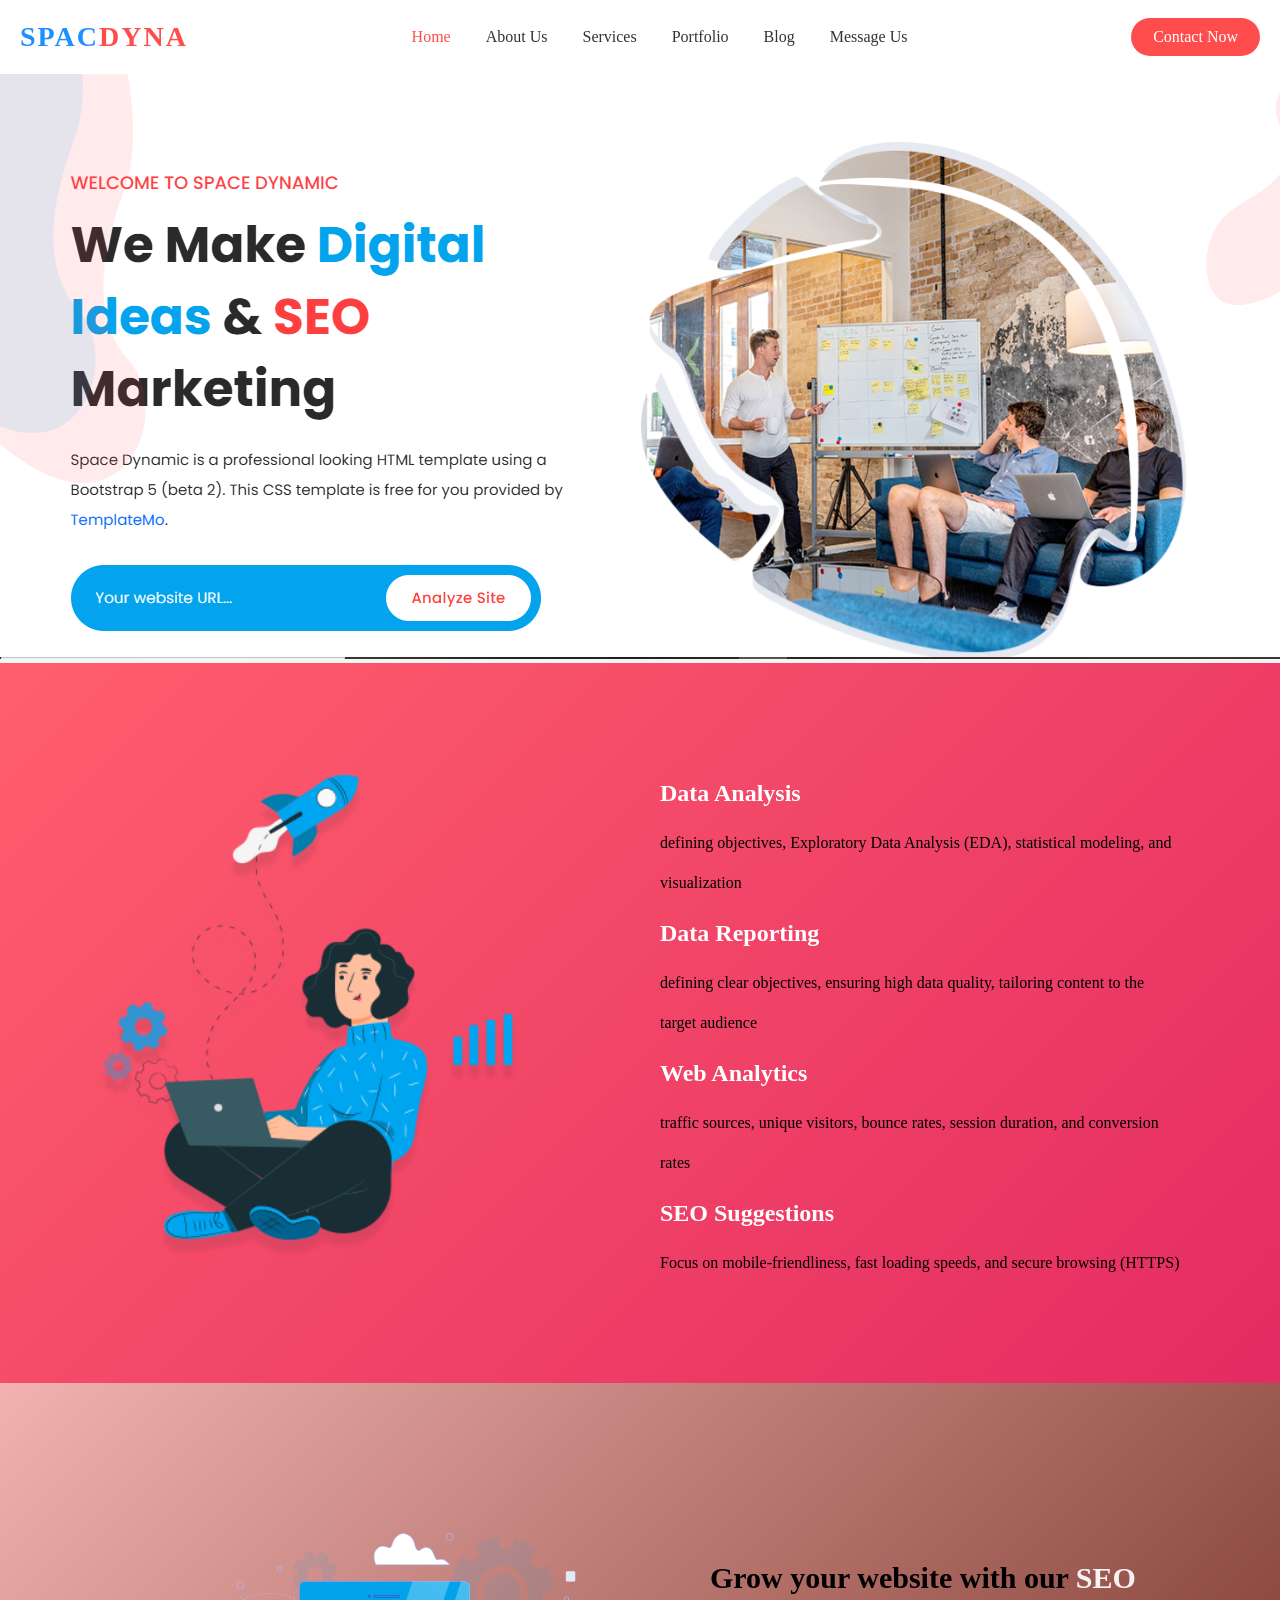
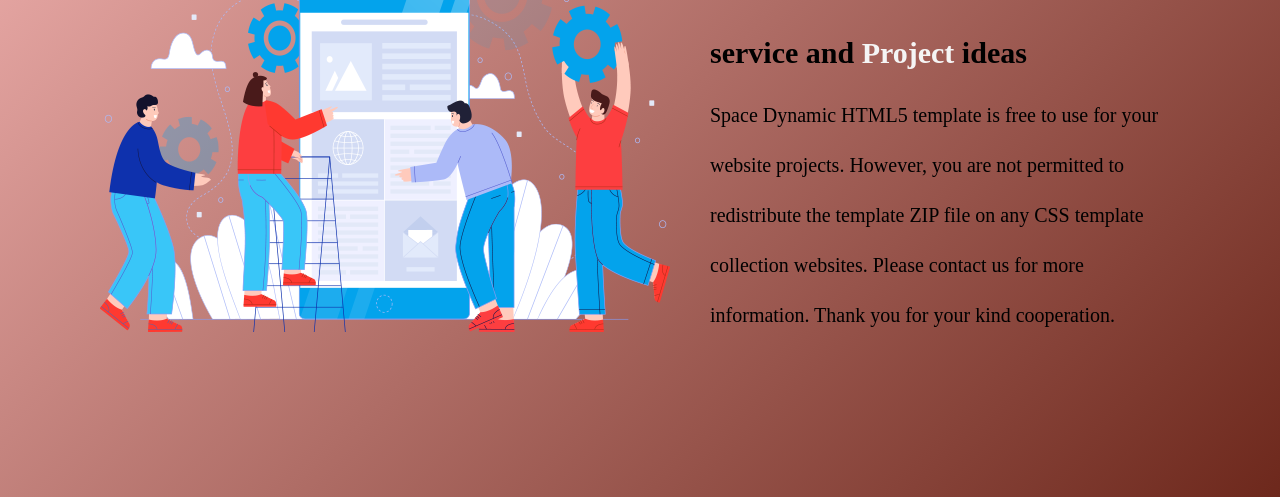
==== index.html @ 8ad8c585 "start websiute" ====
<!DOCTYPE html>
<html lang="en">
<head>
  <meta charset="UTF-8">
  <title>Navbar</title>
  <link rel="stylesheet" href="style.css">
</head>
<body>

  <nav class="navbar">
    <div class="logo">
      <span class="blue">SPAC</span><span class="red">DYNA</span>
    </div>

    <ul class="nav-links">
      <li><a href="#" class="active">Home</a></li>
      <li><a href="">About Us</a></li>
      <li><a href="#">Services</a></li>
      <li><a href="#">Portfolio</a></li>
      <li><a href="#">Blog</a></li>
      <li><a href="#">Message Us</a></li>
    </ul>

    <a href="#" class="contact-btn">Contact Now</a>
  </nav>
  <div>
  <img src="images/Pictures/Capture1.PNG" alt="">
  </div>
  <section class="hero">
    <div class="left">
        <img src="images/about.png" alt="">
    </div>
        <div class="card">
        <div >
        <h2>Data Analysis</h2>
        <p>defining objectives, Exploratory Data Analysis (EDA), statistical modeling, and visualization</p>
        </div>
        <div>
        <h2>Data Reporting</h2>
          <p>defining clear objectives, ensuring high data quality, tailoring content to the target audience</p>
          </div>
          <div>
           <h2>Web Analytics</h2>
          <p>traffic sources, unique visitors, bounce rates, session duration, and conversion rates</p>
          </div>
          <div>
          <h2>SEO Suggestions</h2>
          <p>Focus on mobile-friendliness, fast loading speeds, and secure browsing (HTTPS)</p>
          </div>
    
    </div>
      </div>
      
  </section>
  <section class="doo">
  <div >
        <img src="images/services.png" alt="">
      </div>
      <div class="card2">
        <div>
            <h2>Grow your website with our <span class="blue">SEO</span> service and <span class="red">Project </span>ideas</h2>
            <p>Space Dynamic HTML5 template is free to use for your website projects. However, you are not permitted to redistribute the template ZIP file on any CSS template collection websites. Please contact us for more information. Thank you for your kind cooperation.</p>
        </div>
      </div>
  </section>

</body> 
</html>
---- style.css ----
*{
    margin: 0;
    padding:0;
    box-sizing: border-box;
}
body {
  background: #f5f5f5;
}


.navbar {
  display: flex;
  justify-content: space-between;
  align-items: center;
  padding: 18px 20px;
  background: white;
}


.logo {
  font-size: 28px;
  font-weight: bold;
  letter-spacing: 2px;
}

.logo .blue {
  color: #1e90ff;
}

.logo .red {
  color: #ff4d4d;
}


.nav-links {
  list-style: none;
  display: flex;
  gap: 35px;
}

.nav-links a {
  text-decoration: none;
  color: #333;
  font-size: 16px;
  transition: 0.3s;
}

.nav-links a:hover,
.nav-links a.active {
  color: #ff4d4d;
}


.contact-btn {
  padding: 10px 22px;
  background: #ff4d4d;
  color: white;
  text-decoration: none;
  border-radius: 25px;
  font-weight: 500;
  transition: 0.3s;
}

.contact-btn:hover {
  background: #e63c3c;
}
.hero {
  padding: 100px 100px;
  background: linear-gradient(135deg, #ff5f6d, #e42b62);
  position: relative;
  overflow: hidden;
  display: grid;
  grid-template-columns: 1fr 1fr;
  align-items: center;
  gap: 40px;
  line-height: 2.5;
}
.card{
    text-align: left;
}
.card h2{
    color: white;
}
.left img{
    width: 80%;
    align-items: center;

}
.doo {
  padding: 150px 100px;
  background: linear-gradient(135deg, #f1b2b0, #6d281c);
  position: relative;
  overflow: hidden;
  display: grid;
  grid-template-columns: 1fr 1fr;
  align-items: center;
  gap: 40px;
  line-height: 2.5;
}
.card2{
    text-align: left;
    font-size: 20px;
}
.card2 .blue{
    color: rgb(243, 243, 245);
}
.card2 .red{
    color: whitesmoke;
}
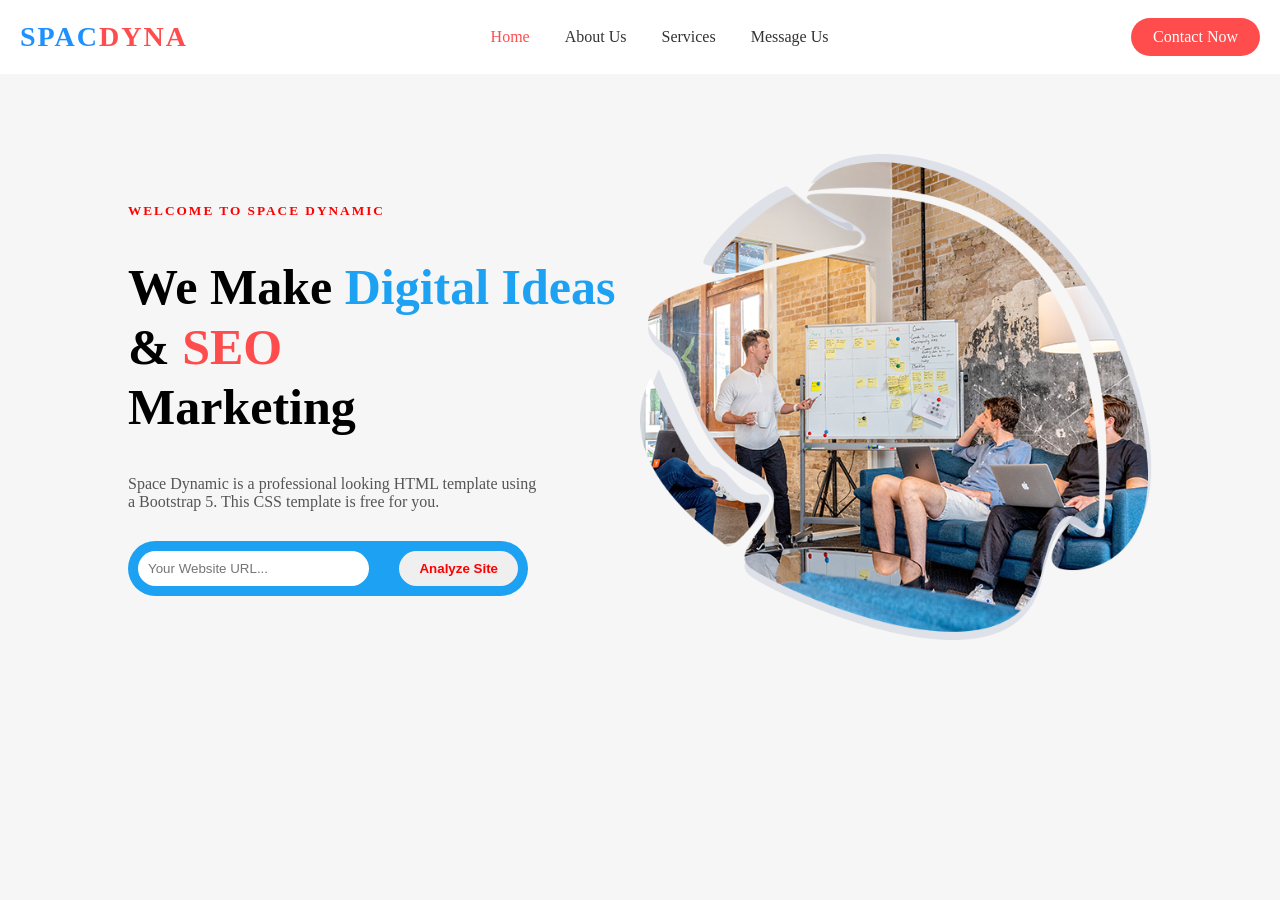
==== commit 54bf8a5b: "template2" ====
--- a/index.html
+++ b/index.html
@@ -2,7 +2,7 @@
 <html lang="en">
 <head>
   <meta charset="UTF-8">
-  <title>Navbar</title>
+  <title>SPACDYNA</title>
   <link rel="stylesheet" href="style.css">
 </head>
 <body>
@@ -14,55 +14,30 @@
 
     <ul class="nav-links">
       <li><a href="#" class="active">Home</a></li>
-      <li><a href="">About Us</a></li>
-      <li><a href="#">Services</a></li>
-      <li><a href="#">Portfolio</a></li>
-      <li><a href="#">Blog</a></li>
-      <li><a href="#">Message Us</a></li>
+      <li><a href="./about.html">About Us</a></li>
+      <li><a href="./services.html">Services</a></li>
+      <li><a href="./last.html">Message Us</a></li>
     </ul>
 
     <a href="#" class="contact-btn">Contact Now</a>
   </nav>
-  <div>
-  <img src="images/Pictures/Capture1.PNG" alt="">
-  </div>
-  <section class="hero">
-    <div class="left">
-        <img src="images/about.png" alt="">
-    </div>
-        <div class="card">
-        <div >
-        <h2>Data Analysis</h2>
-        <p>defining objectives, Exploratory Data Analysis (EDA), statistical modeling, and visualization</p>
-        </div>
-        <div>
-        <h2>Data Reporting</h2>
-          <p>defining clear objectives, ensuring high data quality, tailoring content to the target audience</p>
+  <section class="hero">  
+    <div class="hero-text">
+      <h5 >WELCOME TO SPACE DYNAMIC</h5><br>
+      <h1>We Make <span class="blue">Digital Ideas</span><br> & <span class="red">SEO</span><br> Marketing</h1>
+<br>
+      <p>Space Dynamic is a professional looking HTML template using a 
+            Bootstrap 5. This CSS template is free for you.</p>
+
+            <div class="hero-form">
+              <input type="text" placeholder="Your Website URL..." required>
+              <button>Analyze Site</button>
+            </div>  
           </div>
-          <div>
-           <h2>Web Analytics</h2>
-          <p>traffic sources, unique visitors, bounce rates, session duration, and conversion rates</p>
+          <div class="hero-image">
+            <img src="./images/index.png" alt="Team">
           </div>
-          <div>
-          <h2>SEO Suggestions</h2>
-          <p>Focus on mobile-friendliness, fast loading speeds, and secure browsing (HTTPS)</p>
-          </div>
-    
-    </div>
-      </div>
-      
+
   </section>
-  <section class="doo">
-  <div >
-        <img src="images/services.png" alt="">
-      </div>
-      <div class="card2">
-        <div>
-            <h2>Grow your website with our <span class="blue">SEO</span> service and <span class="red">Project </span>ideas</h2>
-            <p>Space Dynamic HTML5 template is free to use for your website projects. However, you are not permitted to redistribute the template ZIP file on any CSS template collection websites. Please contact us for more information. Thank you for your kind cooperation.</p>
-        </div>
-      </div>
-  </section>
-
 </body> 
 </html>
--- a/style.css
+++ b/style.css
@@ -4,7 +4,7 @@
     box-sizing: border-box;
 }
 body {
-  background: #f5f5f5;
+  background: #f6f6f6;
 }
 
 
@@ -64,48 +64,68 @@
 .contact-btn:hover {
   background: #e63c3c;
 }
-.hero {
-  padding: 100px 100px;
-  background: linear-gradient(135deg, #ff5f6d, #e42b62);
-  position: relative;
-  overflow: hidden;
-  display: grid;
-  grid-template-columns: 1fr 1fr;
+.hero{
+  display: flex;
   align-items: center;
-  gap: 40px;
-  line-height: 2.5;
+  justify-content: space-between;
+  padding: 80px 10%;
 }
-.card{
-    text-align: left;
+.hero-text{
+  width: 50%;
 }
-.card h2{
-    color: white;
-}
-.left img{
-    width: 80%;
-    align-items: center;
+.hero-text h5{
+  color: red;
+  letter-spacing: 2px;
+  margin-bottom:20px
 
 }
-.doo {
-  padding: 150px 100px;
-  background: linear-gradient(135deg, #f1b2b0, #6d281c);
-  position: relative;
-  overflow: hidden;
-  display: grid;
-  grid-template-columns: 1fr 1fr;
-  align-items: center;
-  gap: 40px;
-  line-height: 2.5;
+.hero-text h1 {
+    font-size: 50px;  
+    line-height: 1.2;
+    margin-bottom: 20px;
 }
-.card2{
-    text-align: left;
-    font-size: 20px;
+.blue {
+    color: #1da1f2;
 }
-.card2 .blue{
-    color: rgb(243, 243, 245);
+
+.red {
+    color: #ff4d4d;
 }
-.card2 .red{
-    color: whitesmoke;
+.hero-text p{
+  color: #555;
+  margin-bottom: 30px;
+  width: 80%;
+}
+.hero-form {
+    display: flex;
+    gap: 30px;
+    background: #1da1f2;
+    padding: 10px;
+    border-radius: 50px;
+    width: 400px;
+}
+.hero-form input {
+    border: none;
+    outline: none;
+    flex: 1;
+    padding: 10px;
+    border-radius: 50px;
+}
+.hero-form button {
+    border: none;
+    color: red;
+    padding: 10px 20px;
+    border-radius: 50px;
+    cursor: pointer;
+    font-weight: bold;
+}
+.hero-image {
+    width: 50%;
+}
+
+.hero-image img {
+    width: 100%;
+    border-radius: 50px;
 }
 
 
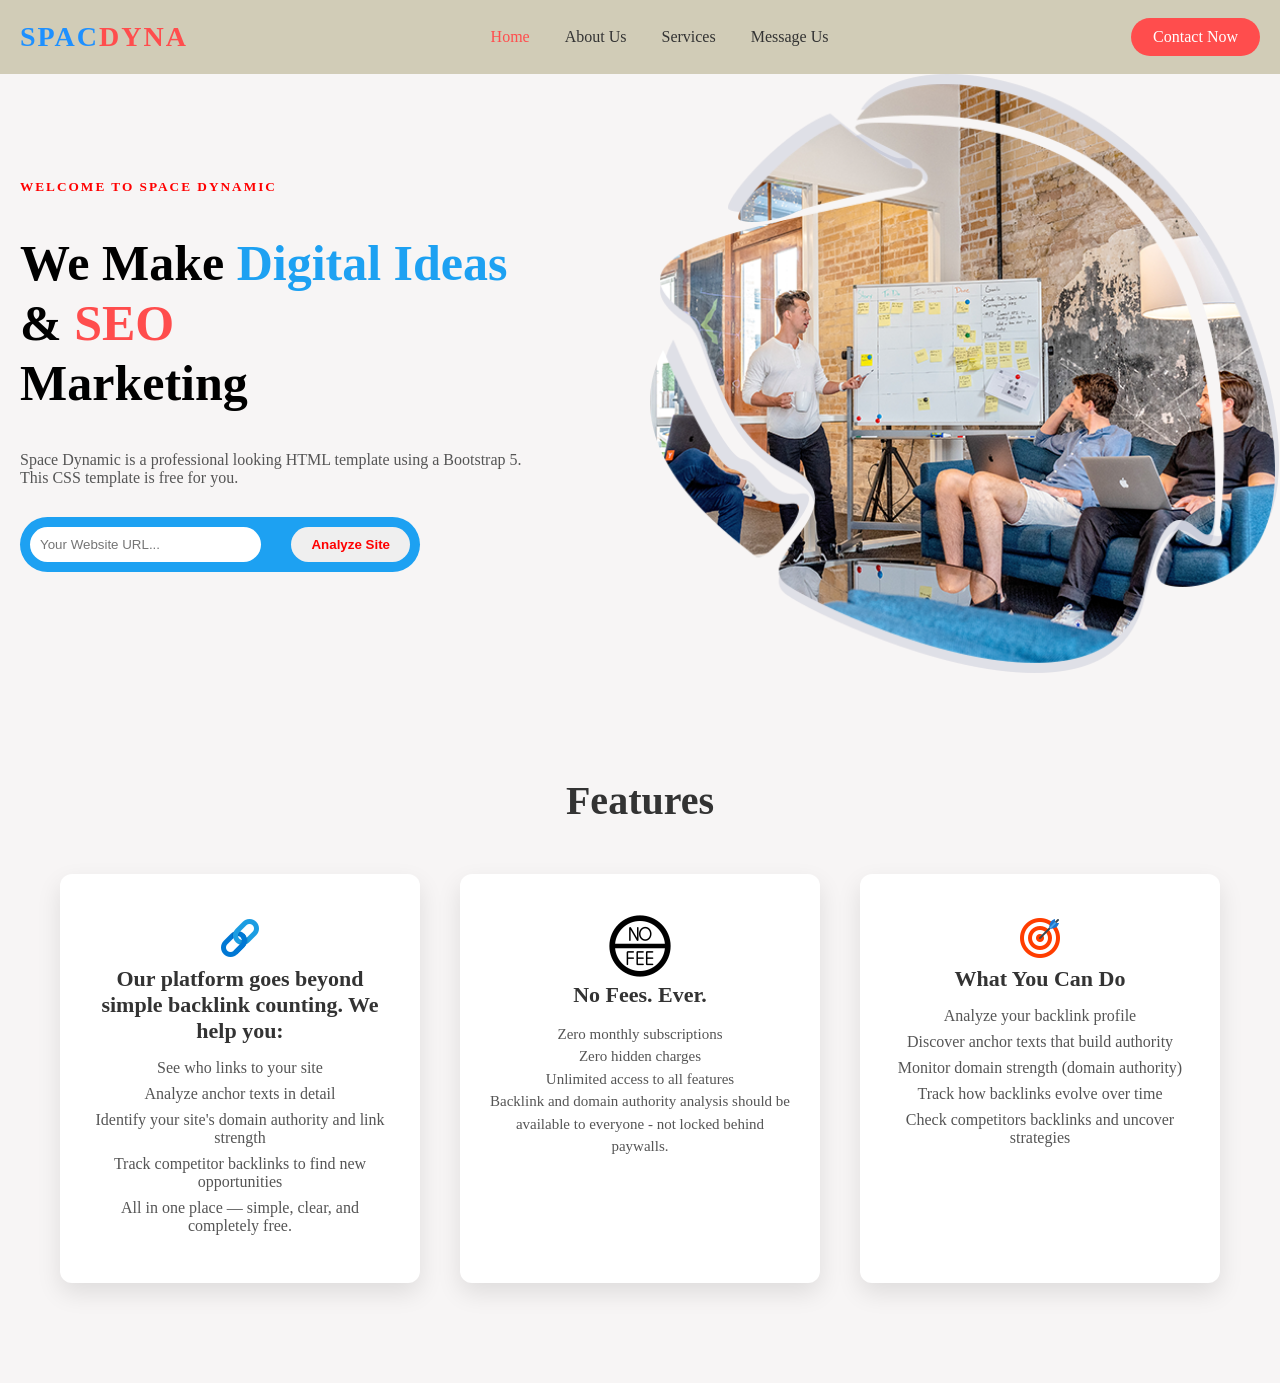
==== commit 1e3373d4: "day2" ====
--- a/index.html
+++ b/index.html
@@ -37,7 +37,40 @@
           <div class="hero-image">
             <img src="./images/index.png" alt="Team">
           </div>
-
+  </section>
+  <section class="next">
+    <h1>Features</h1>
+    <div class="container">
+      <div class="card">
+        <div class="icon1"><img src="./images/icon-link.png" alt=""></div>
+        <h2>Our platform goes beyond simple backlink counting. We help you:</h2>
+        <ul>
+        <li>See who links to your site</li>
+        <li>Analyze anchor texts in detail</li>
+        <li>Identify your site's domain authority and link strength</li>
+        <li>Track competitor backlinks to find new opportunities</li>
+        <li>All in one place — simple, clear, and completely free.</li>
+        </ul>
+      </div>
+      <div class="card">
+        <div class="icon2"><img src="./images/icon-fee.png" alt=""></div>
+        <h2>No Fees. Ever.</h2>
+        <p>Zero monthly subscriptions<br>Zero hidden charges<br>Unlimited access to all features<br>
+          Backlink and domain authority analysis should be available to everyone - not locked behind paywalls.</p>
+      </div>
+      <div class="card">
+        <div class="icon3"><img src="./images/icon-aim.png" alt=""></div>
+        <h2>What You Can Do</h2>
+        <ul>
+        <li>Analyze your backlink profile</li>
+        <li>Discover anchor texts that build authority</li>
+        <li>Monitor domain strength (domain authority)</li>
+        <li>Track how backlinks evolve over time</li>
+        <li>Check competitors backlinks and uncover strategies</li>
+       </ul>
+      </div>
+      </div>
+  
   </section>
 </body> 
 </html>
--- a/style.css
+++ b/style.css
@@ -4,18 +4,15 @@
     box-sizing: border-box;
 }
 body {
-  background: #f6f6f6;
+  background: #f7f5f5;
 }
-
-
 .navbar {
   display: flex;
   justify-content: space-between;
   align-items: center;
   padding: 18px 20px;
-  background: white;
+  background: rgb(209, 204, 183);
 }
-
 
 .logo {
   font-size: 28px;
@@ -68,7 +65,8 @@
   display: flex;
   align-items: center;
   justify-content: space-between;
-  padding: 80px 10%;
+  padding-left: 20px;
+  
 }
 .hero-text{
   width: 50%;
@@ -121,14 +119,59 @@
 }
 .hero-image {
     width: 50%;
+    
 }
-
 .hero-image img {
     width: 100%;
     border-radius: 50px;
+}
+.next{
+  padding:100px 60px;
+  text-align:center;
+}
+.next h1{
+  font-size:40px;
+  margin-bottom:50px;
+  color:#333;
+}
+.container{
+  display: flex;
+  justify-content: center;
+  gap:40px;
+  flex-wrap: wrap;
+}
+.card{
+  background: white;
+  width: 360px; 
+  padding: 40px 30px;
+  border-radius: 12px;
+  box-shadow: 0 10px 25px  rgba(0,0,0,0.1);
+  transition: all 0.3s ease;
+  cursor: pointer;
+}
+.card:hover{
+  transform: translateY(-12px);
+  box-shadow:0 20px 40px rgba(0,0,0,0.15) ;
+}
+.card h2{
+  font-size: 22px;
+  margin-bottom:15px;
+  color: #333;
+}
+.card p{
+  color: #555;
+  line-height: 1.5;
+  font-size: 15px;
+}
+.card ul{
+  list-style: none;
+  margin-top: 15px;
+}
+.card ul li{
+  margin: 8px 0;
+  color: #555;
 }
 
 
 
 
-
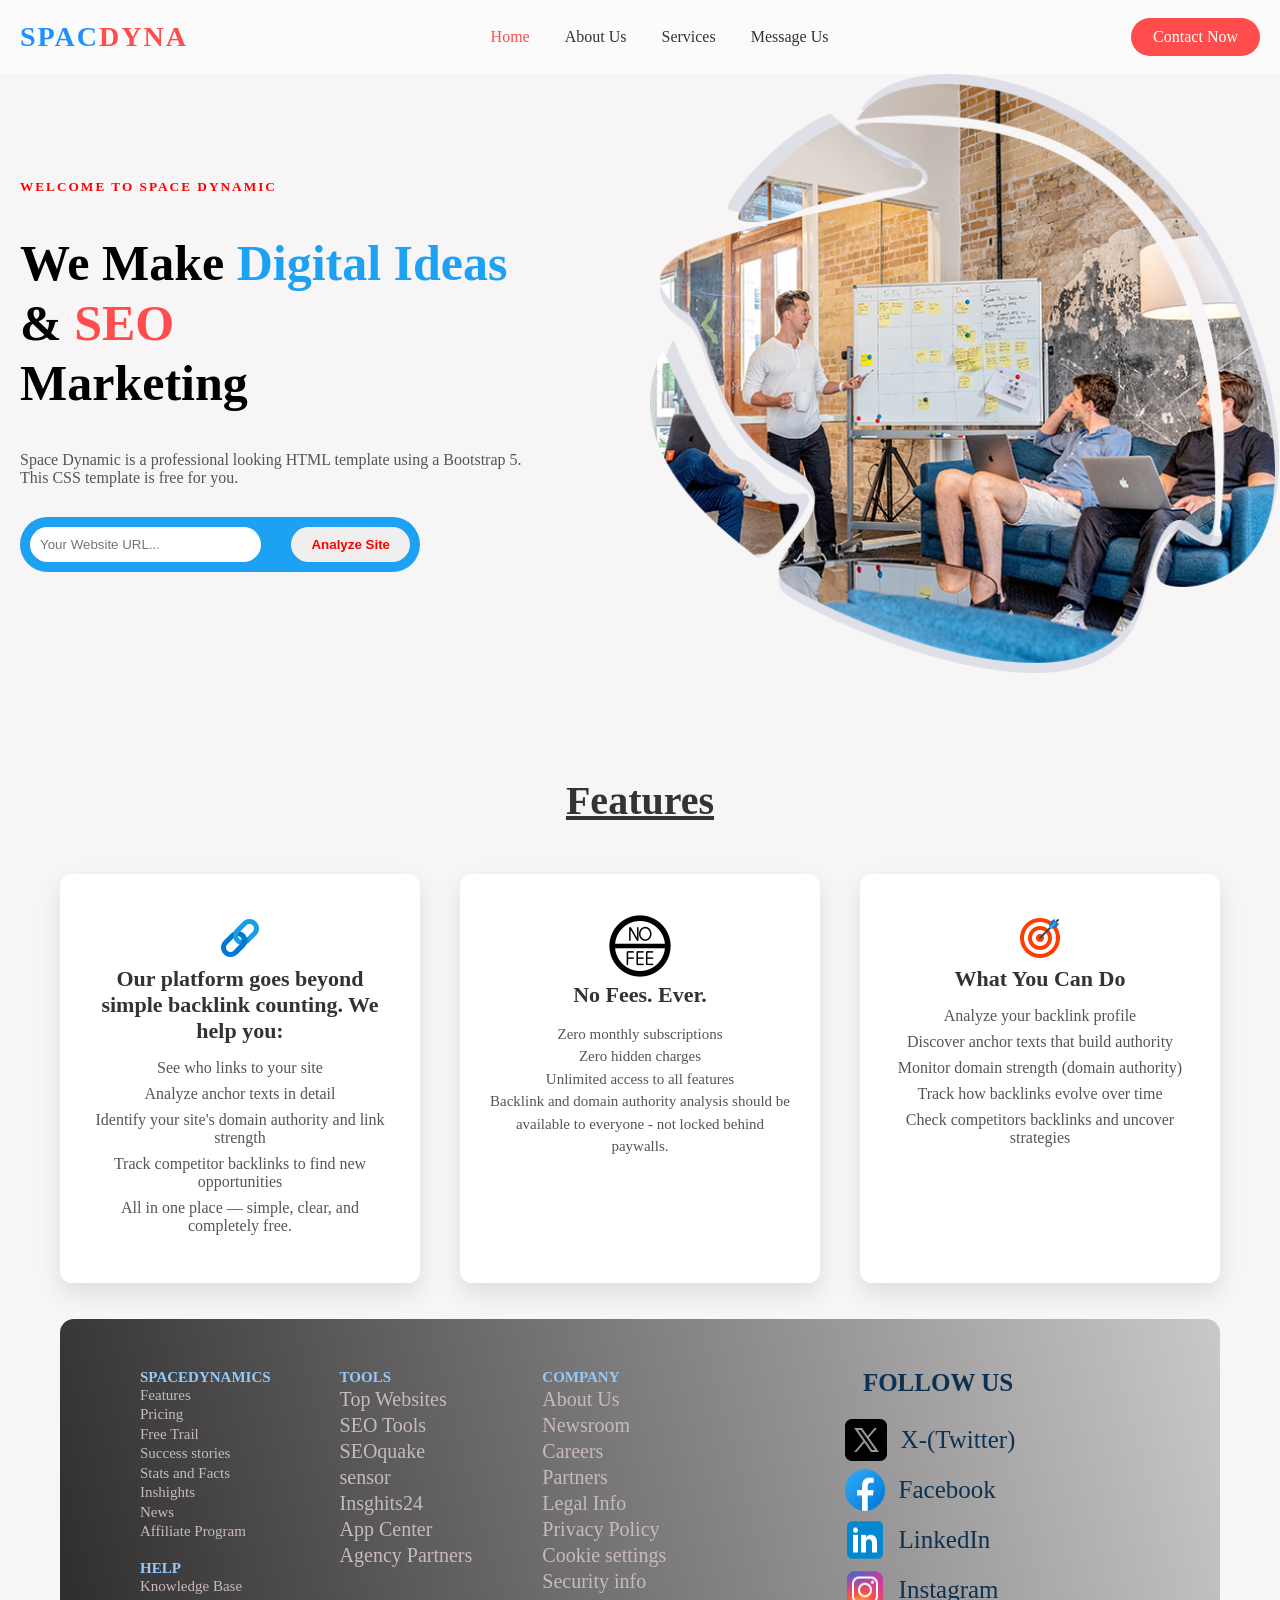
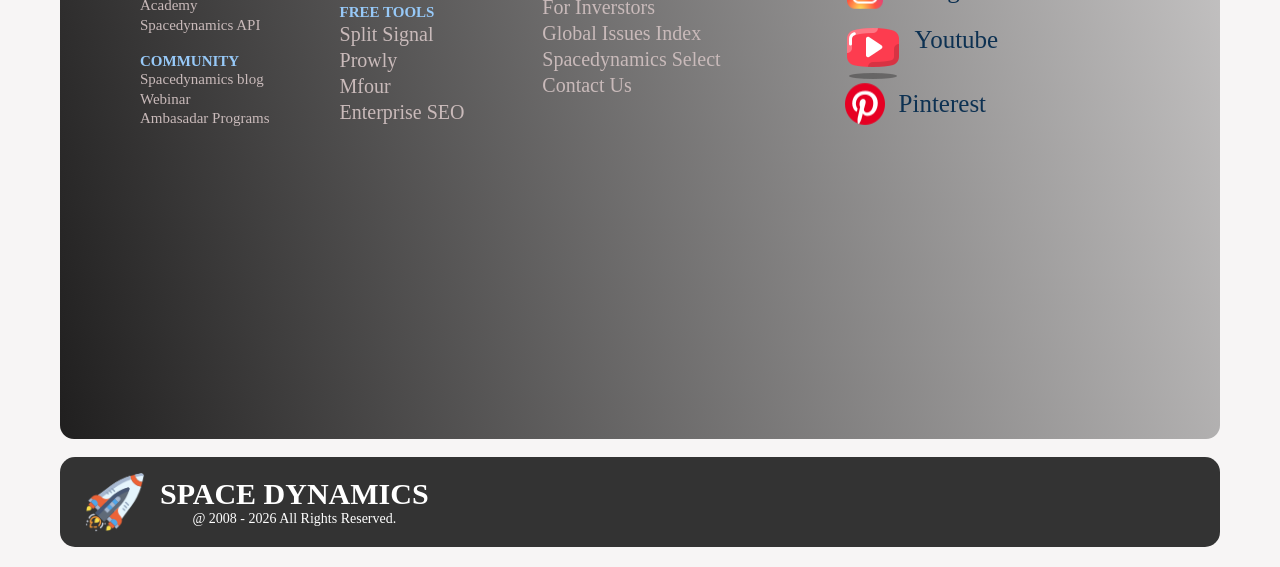
==== commit 7787438e: "task2" ====
--- a/index.html
+++ b/index.html
@@ -69,8 +69,95 @@
         <li>Check competitors backlinks and uncover strategies</li>
        </ul>
       </div>
+      </div><br><br>
+      <section class="footer">
+        <div class="first">
+          <p>SPACEDYNAMICS</p>
+          <ul>
+            <li>Features</li>
+            <li>Pricing</li>
+            <li>Free Trail</li>
+            <li>Success stories</li>
+            <li>Stats and Facts</li>
+            <li>Inshights</li>
+            <li>News</li>
+            <li>Affiliate Program</li>
+          </ul><br>
+          <div >
+            <P>HELP</P>
+            <ul>
+              <li>Knowledge Base</li>
+              <li>Academy</li>
+              <li>Spacedynamics API</li>
+            </ul>
+          </div><br>
+          <div >
+            <p>COMMUNITY</p>
+            <ul>
+              <li>Spacedynamics blog</li>
+              <li>Webinar</li>
+              <li>Ambasadar Programs</li>
+            </ul>
+          </div>
+        </div>
+        <div class="second">
+          <p>TOOLS</p>
+          <ul>
+            <li>Top Websites</li>
+            <li>SEO Tools</li>
+            <li>SEOquake</li>
+            <li>sensor</li>
+            <li>Insghits24</li>
+            <li>App Center</li>
+            <li>Agency Partners</li>
+          </ul><br><br>
+          <div>
+            <p>FREE TOOLS</p>
+            <ul>
+              <li>Split Signal</li>
+              <li>Prowly</li>
+              <li>Mfour</li>
+              <li>Enterprise SEO</li>
+            </ul>
+          </div>
+        </div>
+        <div class="third">
+          <p>COMPANY</p>
+            <ul>
+              <li>About Us</li>
+              <li>Newsroom</li>
+              <li>Careers</li>
+              <li>Partners</li>
+              <li>Legal Info</li>
+              <li>Privacy Policy</li>
+              <li>Cookie settings</li>
+              <li>Security info</li>
+              <li>For Inverstors</li>
+              <li>Global Issues Index</li>
+              <li>Spacedynamics Select</li>
+              <li>Contact Us</li>
+            </ul>
+        </div>
+        <div class="last">
+          <h4>FOLLOW US</h4><br>
+          <ul>
+            
+            <li ><img src="./images/twitter.png" alt=""><a href="https://marketing.x.com/en_apac/insights/meet-twitter-spaces">X-(Twitter)</a></li>
+            <li><img src="./images/fb.png" alt=""><a href="https://www.getswym.com/blog/the-ultimate-guide-to-facebook-dynamic-ads">Facebook</a></li>
+            <li><img src="./images/linkin.png" alt=""><a href="https://in.linkedin.com/company/space-dynamics-realty-consulting-pvt.ltd.">LinkedIn</a></li>
+            <li><img src="./images/insta.png" alt=""><a href="https://www.instagram.com/space.dynamics/">Instagram</a></li>
+            <li><img src="./images/utube.png" alt=""><a href="https://www.youtube.com/watch?app=desktop&v=jZPVOoBUCzo">Youtube</a></li>
+            <li><img src="./images/pint.png" alt=""><a href="https://in.pinterest.com/spandigitsocial/references/">Pinterest</a></li>
+          </ul>
+        </div>
+      </section><br>
+      <div class="final">
+      <img src="./images/icon8.png" alt="" class="icon">
+      <div class="text">
+      <h2>SPACE DYNAMICS</h2>
+      <p> @ 2008 - 2026 All Rights Reserved.</p>
       </div>
-  
-  </section>
+       <br>
+        </div>
 </body> 
 </html>
--- a/style.css
+++ b/style.css
@@ -11,7 +11,7 @@
   justify-content: space-between;
   align-items: center;
   padding: 18px 20px;
-  background: rgb(209, 204, 183);
+  background: rgb(252, 251, 251);
 }
 
 .logo {
@@ -128,17 +128,20 @@
 .next{
   padding:100px 60px;
   text-align:center;
+  padding-bottom: 20px;
 }
 .next h1{
   font-size:40px;
   margin-bottom:50px;
   color:#333;
+  text-decoration: underline;
 }
 .container{
   display: flex;
   justify-content: center;
   gap:40px;
   flex-wrap: wrap;
+
 }
 .card{
   background: white;
@@ -171,7 +174,113 @@
   margin: 8px 0;
   color: #555;
 }
-
-
-
-
+.footer{
+    display: flex;
+    justify-items: center;
+    background: linear-gradient(75deg,#201f1f ,#4e4d4d44);
+    padding: 50px;
+    color: white;
+    max-width:1200px;
+    margin:auto;
+    height: 80vh;
+    border-radius: 14px;  
+    gap: 10px;
+}
+.footer li{
+  display: flex;
+  list-style: none;
+  margin-right: 20px;
+  color: #c9baba;
+  cursor: pointer;
+  gap: 10px;
+  line-height: 1.5;
+}
+.footer P{
+  display: flex;
+  align-items: left;
+  font-size: 15px;
+  font-weight: bold;
+  
+}
+.footer li:hover{
+  color: whitesmoke;
+}
+.last{
+  margin-left: 90px;
+ 
+}
+.last li a{
+   list-style: none;
+   text-decoration: none;
+   color: rgb(13, 49, 82);
+}
+.last li a:hover{
+  color: rgb(214, 206, 206);
+}
+.last h4{
+  font-size:25px ;
+  color: rgb(13, 49, 82) ;
+}
+.last li{
+  line-height: 2;
+  font-size: 25px;
+  
+}
+.third{
+  margin-left: 40px;
+}
+.third p{
+  color:  rgb(151, 201, 248) ;
+}
+.third li{
+  line-height: 1.3;
+  font-size: 20px;
+}
+.second{
+  margin-left: 40px;
+}
+.second p{
+  color:  rgb(151, 201, 248) ;
+}
+.second li{
+  line-height: 1.3;
+  font-size: 20px;
+}
+.first{
+  margin-left: 30px;
+}
+.first p{
+  color: rgb(151, 201, 248) ;
+}
+.first li{
+  line-height: 1.3;
+  font-size: 15px;
+}
+ .final{
+  display: flex;
+  align-items: center;
+  gap: 15px;
+  padding: 15px 25px;
+  font-size: 20px;
+  background: #333;
+  border-radius: 15px;
+  width: 100%;
+  height: 10vh;
+  
+}
+.icon{
+  width: 60px;
+}
+
+.text h2{
+  margin: 0;
+  color: white;
+}
+
+.text p{
+  margin: 0;
+  color: white;
+  font-size: 14px;
+}
+
+
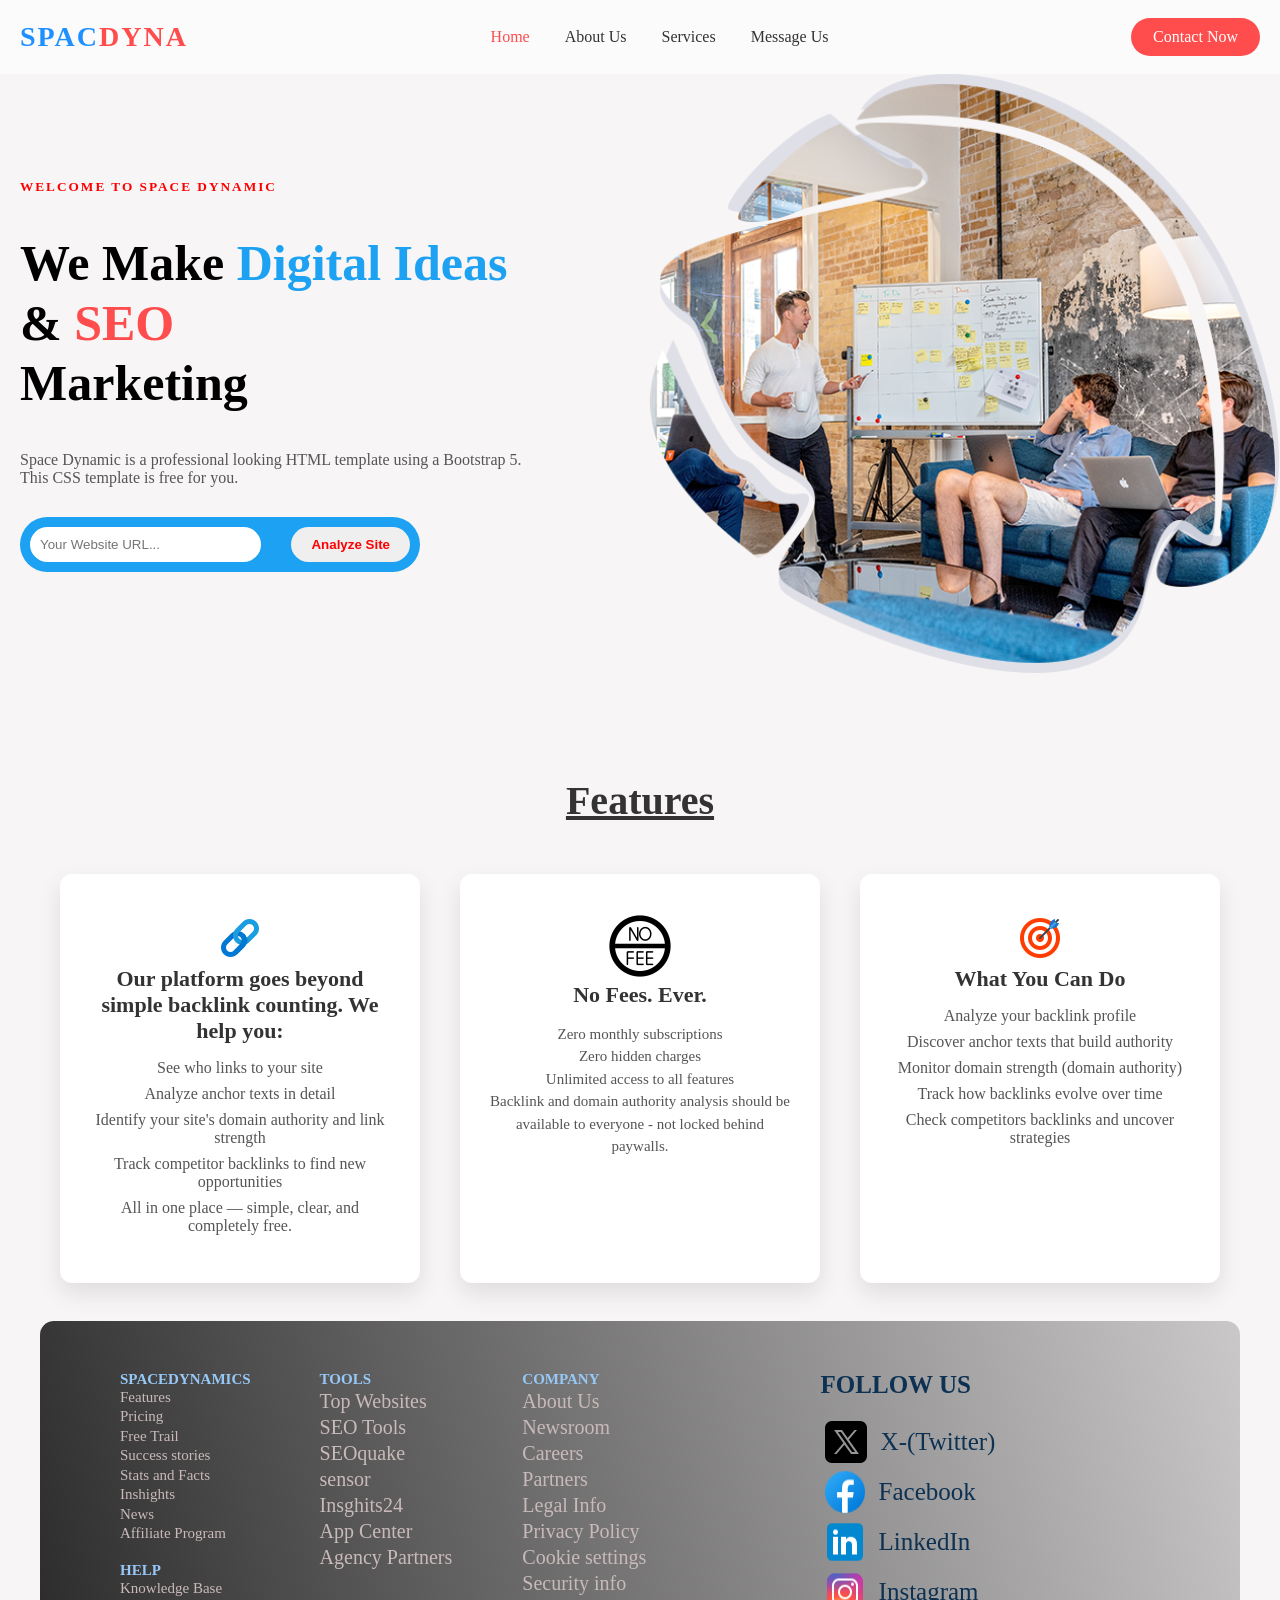
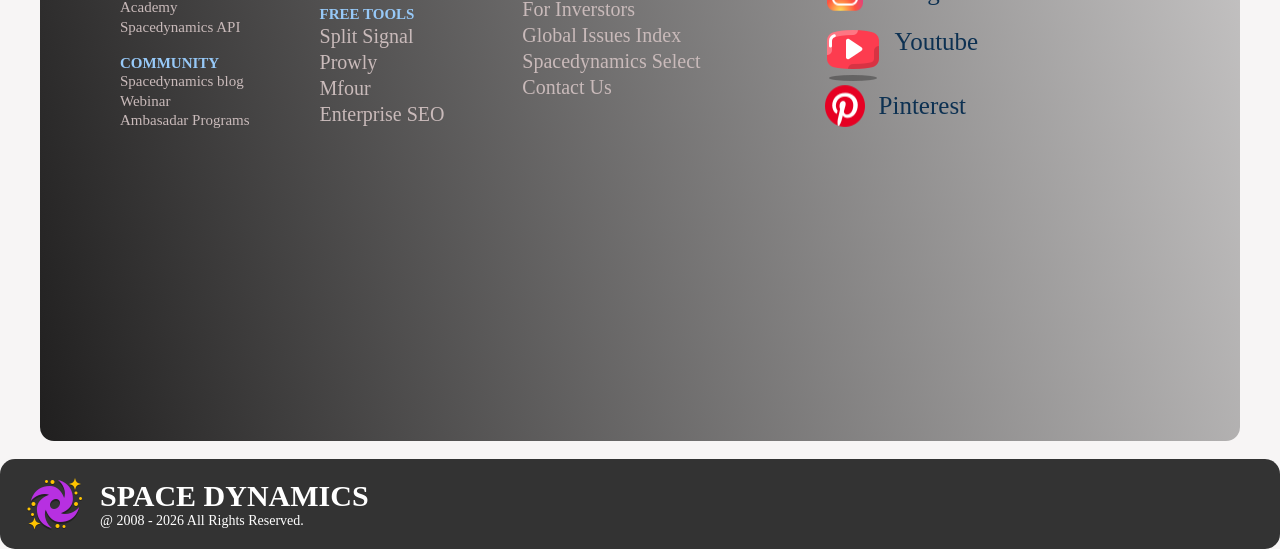
==== commit e361c750: "changes of ui done" ====
--- a/index.html
+++ b/index.html
@@ -69,7 +69,9 @@
         <li>Check competitors backlinks and uncover strategies</li>
        </ul>
       </div>
-      </div><br><br>
+      </div>
+      </section>
+      <br>
       <section class="footer">
         <div class="first">
           <p>SPACEDYNAMICS</p>
@@ -152,7 +154,7 @@
         </div>
       </section><br>
       <div class="final">
-      <img src="./images/icon8.png" alt="" class="icon">
+      <img src="./images/space.png" alt="" class="icon">
       <div class="text">
       <h2>SPACE DYNAMICS</h2>
       <p> @ 2008 - 2026 All Rights Reserved.</p>
--- a/style.css
+++ b/style.css
@@ -209,6 +209,9 @@
   margin-left: 90px;
  
 }
+.last img{
+  display: grid;
+}
 .last li a{
    list-style: none;
    text-decoration: none;
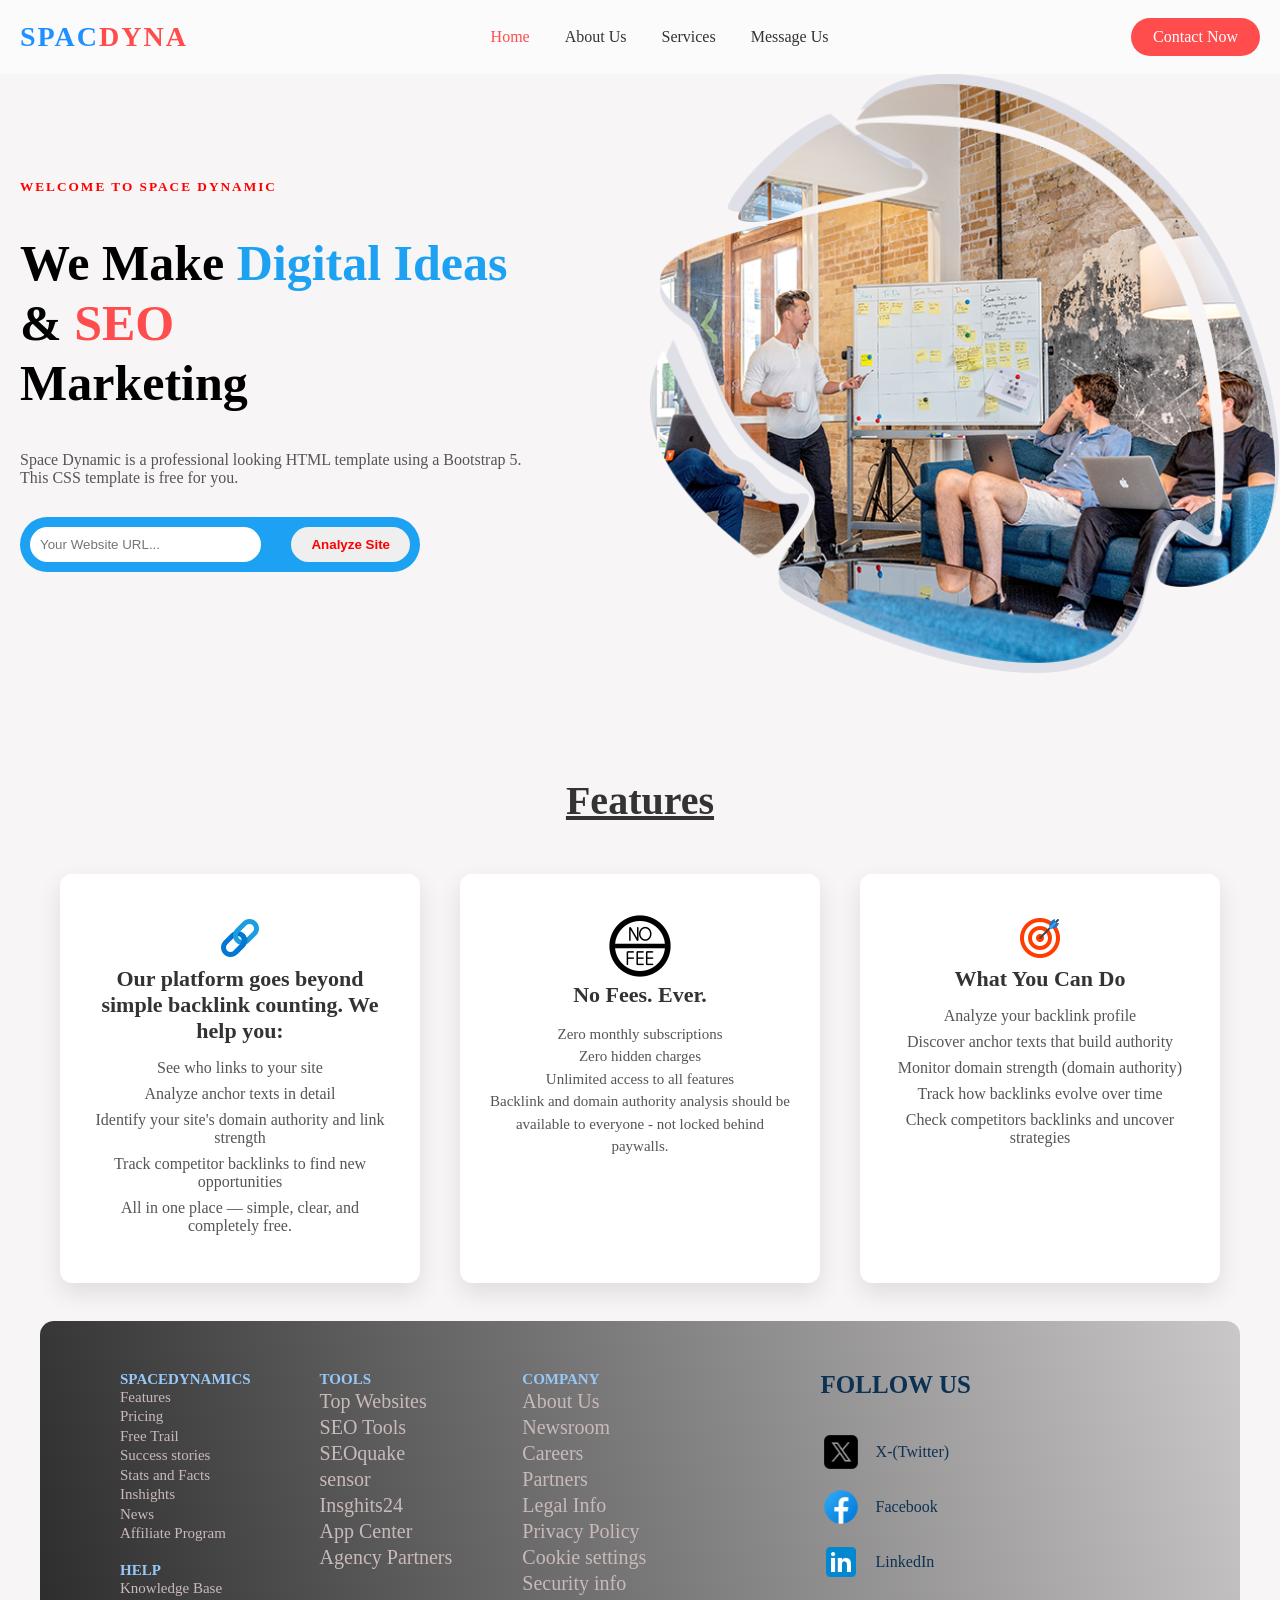
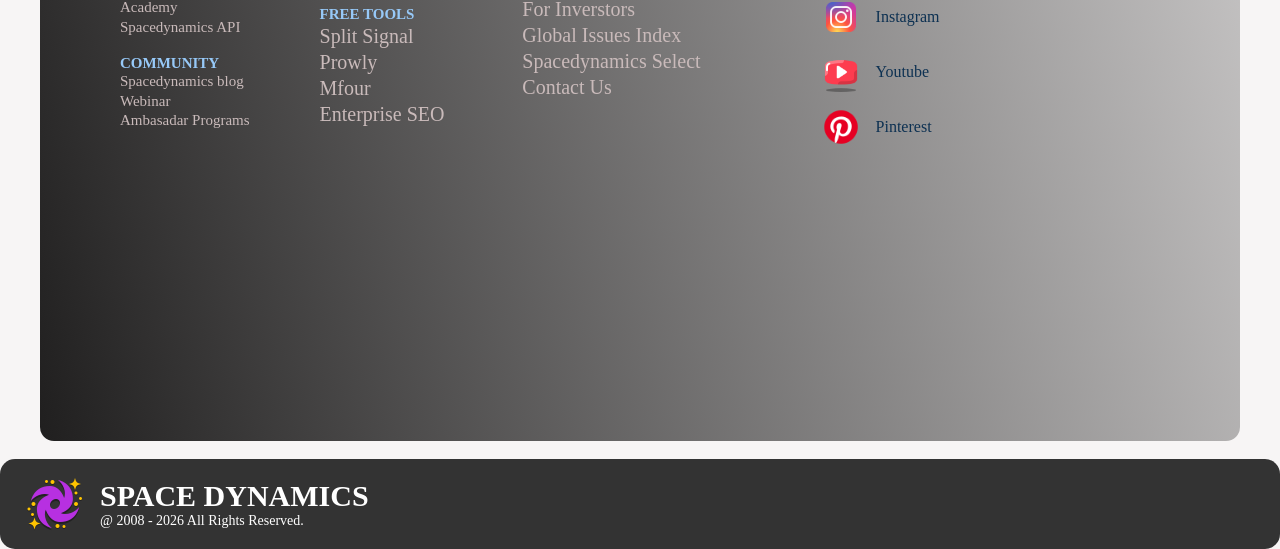
==== commit 0406aa8e: "changes" ====
--- a/index.html
+++ b/index.html
@@ -19,7 +19,7 @@
       <li><a href="./last.html">Message Us</a></li>
     </ul>
 
-    <a href="#" class="contact-btn">Contact Now</a>
+    <a href="./last.html" class="contact-btn">Contact Now</a>
   </nav>
   <section class="hero">  
     <div class="hero-text">
@@ -140,17 +140,26 @@
               <li>Contact Us</li>
             </ul>
         </div>
-        <div class="last">
+         <div class="last">
           <h4>FOLLOW US</h4><br>
-          <ul>
-            
-            <li ><img src="./images/twitter.png" alt=""><a href="https://marketing.x.com/en_apac/insights/meet-twitter-spaces">X-(Twitter)</a></li>
-            <li><img src="./images/fb.png" alt=""><a href="https://www.getswym.com/blog/the-ultimate-guide-to-facebook-dynamic-ads">Facebook</a></li>
-            <li><img src="./images/linkin.png" alt=""><a href="https://in.linkedin.com/company/space-dynamics-realty-consulting-pvt.ltd.">LinkedIn</a></li>
-            <li><img src="./images/insta.png" alt=""><a href="https://www.instagram.com/space.dynamics/">Instagram</a></li>
-            <li><img src="./images/utube.png" alt=""><a href="https://www.youtube.com/watch?app=desktop&v=jZPVOoBUCzo">Youtube</a></li>
-            <li><img src="./images/pint.png" alt=""><a href="https://in.pinterest.com/spandigitsocial/references/">Pinterest</a></li>
-          </ul>
+          <div class="social"><img src="./images/twitter.png" alt="">
+            <a href="https://marketing.x.com/en_apac/insights/meet-twitter-spaces">X-(Twitter)</a>
+          </div>
+          <div class="social"> 
+            <img src="./images/fb.png" alt=""><a href="https://www.getswym.com/blog/the-ultimate-guide-to-facebook-dynamic-ads">Facebook</a>
+          </div>
+          <div class="social"> 
+              <img src="./images/linkin.png" alt=""><a href="https://in.linkedin.com/company/space-dynamics-realty-consulting-pvt.ltd.">LinkedIn</a>
+              </div>
+              <div class="social"> 
+            <img src="./images/insta.png" alt=""><a href="https://www.instagram.com/space.dynamics/">Instagram</a></li>
+              </div>
+              <div class="social"> 
+            <img src="./images/utube.png" alt=""><a href="https://www.youtube.com/watch?app=desktop&v=jZPVOoBUCzo">Youtube</a></li>
+              </div>
+              <div class="social"> 
+            <img src="./images/pint.png" alt=""><a href="https://in.pinterest.com/spandigitsocial/references/">Pinterest</a></li>
+              </div>
         </div>
       </section><br>
       <div class="final">
--- a/style.css
+++ b/style.css
@@ -212,23 +212,19 @@
 .last img{
   display: grid;
 }
-.last li a{
+.last  a{
    list-style: none;
    text-decoration: none;
    color: rgb(13, 49, 82);
 }
-.last li a:hover{
+.last  a:hover{
   color: rgb(214, 206, 206);
 }
 .last h4{
   font-size:25px ;
   color: rgb(13, 49, 82) ;
 }
-.last li{
-  line-height: 2;
-  font-size: 25px;
-  
-}
+
 .third{
   margin-left: 40px;
 }
@@ -285,5 +281,19 @@
   color: white;
   font-size: 14px;
 }
-
-
+.social{
+    display: flex;
+    align-items: center;
+    gap: 15px;
+    margin: 15px 0;
+}
+.social img{
+    width: 40px;
+    height: 40px;
+}
+
+.social span{
+    font-size: 20px;
+}
+
+
